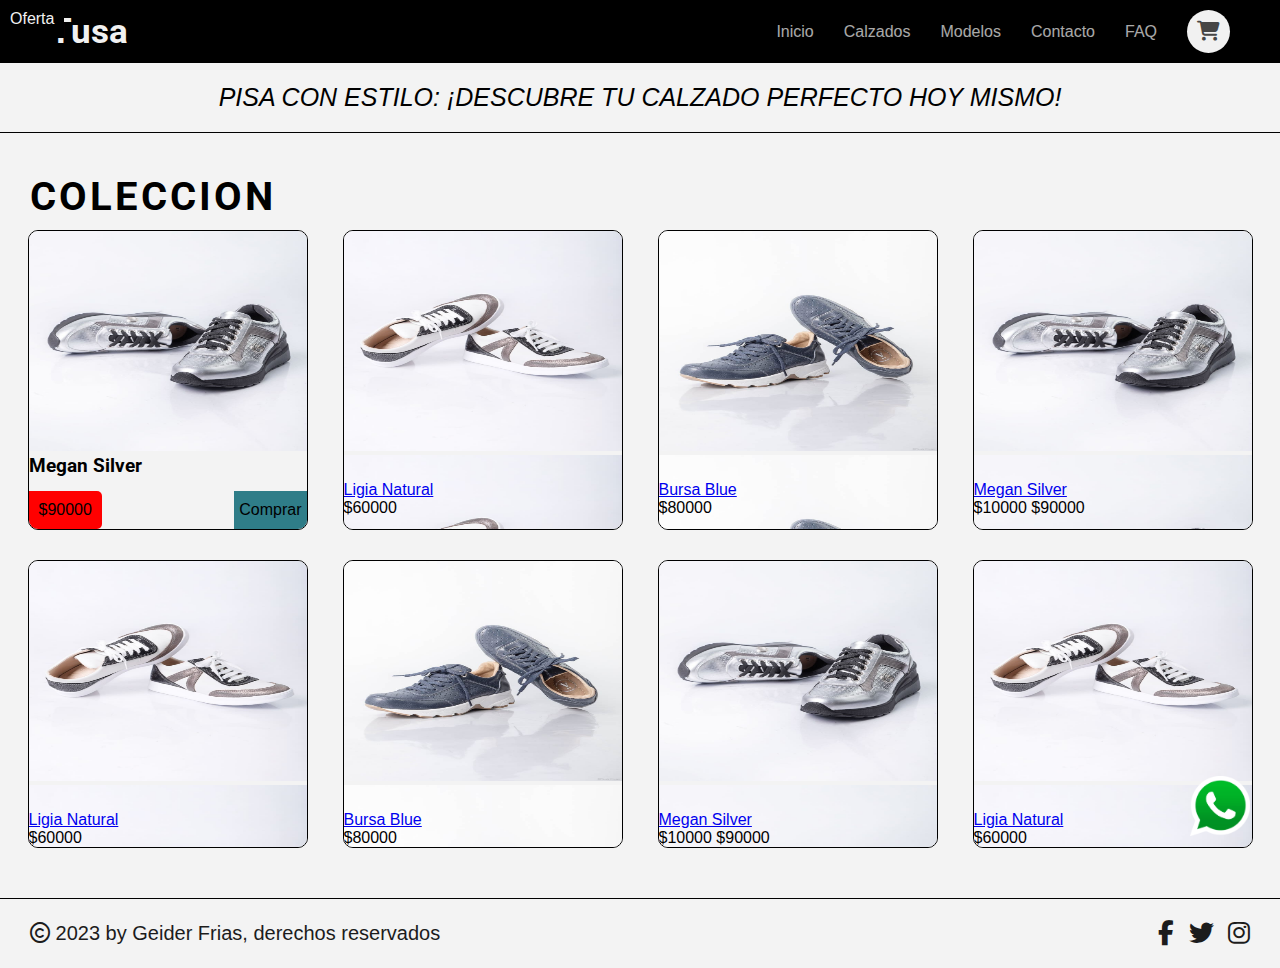
==== html/collecion.html @ 01d442ce "valide el formulario de contacto con regex y js" ====
<!DOCTYPE html>
<html lang="es">
<head>
    <meta charset="UTF-8">
    <meta name="viewport" content="width=device-width, initial-scale=1.0">
    <meta name="description" content="Explora nuestra sección de calzado: Estilos modernos y comodidad incomparable. ¡Encuentra tu par perfecto ahora">

    <link rel="stylesheet" href="../css/estilo.css">
    <link rel="stylesheet" href="https://cdnjs.cloudflare.com/ajax/libs/font-awesome/6.4.2/css/all.min.css">

    <link rel="preconnect" href="https://fonts.googleapis.com">
    <link rel="preconnect" href="https://fonts.gstatic.com" crossorigin>
    <link href="https://fonts.googleapis.com/css2?family=Roboto:wght@100&display=swap" rel="stylesheet">

    <title>Calzados - Tusa</title>
</head>
<body>
    <header class="patron">
        <nav>
            <a href="../index.html">
                <h1>Tusa</h1>
            </a>
            <button class="openBtn" id="open"><i class="fa-solid fa-bars"></i></button>
            <ul class="listNav" id="nav">
                <button class="closeBtn" id="close"><i class="fa-solid fa-xmark"></i></button>
                <li><a href="../index.html">Inicio</a></li>
                <li><a href="collecion.html">Calzados</a></li>
                <li><a href="lookbook.html">Modelos</a></li>
                <li><a href="contact.html">Contacto</a></li>
                <li><a href="faq.html">FAQ</a></li>
                <li><button class="cartBtn"><i class="fa-solid fa-cart-shopping"></i></button></li>
            </ul>
        </nav>
        <p>Pisa con estilo: ¡Descubre tu calzado perfecto hoy mismo!</p>
    </header>
    <a href="https://wa.me/541161539624?text=Quiero informacion sobre:" target="_blank" class="wassap">
        <img src="../Media/wassap.png" alt="logo de wassap" class="btnWass">
    </a>
    <main class="patron items">
        <h2>Coleccion</h2>
        <section class="collecion">
            <div class="card2">
                <div class="imgCard offer">
                    <img src="../Media/zapatos1a.jpg" alt="zapatillas deportiva de color gris" class="on">
                    <h3>Megan Silver</h3>
                </div>
                <div class="compras">
                    <p class="price">$90000</p>
                    <button class="btnComprar">Comprar </button>
                </div>
            </div>
            <div class="card2">
                <div class="imgCard">
                    <img src="../Media/sapatos2a.jpg" alt="zapatillas clasicas de color blanco, marron y negro" class="on">
                    <img src="../Media/sapatos2a.jpg" alt="un modelo mostrando dichas zapatillas" class="off">
                </div>
                <div class="tituloCard2">
                    <a href="#">Ligia Natural</a>
                    <p>$60000</p>
                </div>
            </div>
            <div class="card2">
                <div class="imgCard">
                    <img src="../Media/sapatos3a.jpg" alt="zapatillas elegantes de color azul francia" class="on">
                    <img src="../Media/sapatos3a.jpg" alt="un modelo mostrando dichas zapatillas" class="off">
                </div>
                <div class="tituloCard2">
                    <a href="#">Bursa Blue</a>
                    <p>$80000</p>
                </div>
            </div>
            <div class="card2">
                <div class="imgCard offer">
                    <img src="../Media/zapatos1a.jpg" alt="zapatillas deportiva de color gris" class="on">
                    <img src="../Media/zapatos1a.jpg" alt="un modelo mostrando dichas zapatillas" class="off">
                </div>
                <div class="tituloCard2">
                    <a href="#">Megan Silver</a>
                    <p> <span>$10000</span> $90000</p>
                </div>
            </div>
            <div class="card2">
                <div class="imgCard">
                    <img src="../Media/sapatos2a.jpg" alt="zapatillas clasicas de color blanco, marron y negro" class="on">
                    <img src="../Media/sapatos2a.jpg" alt="un modelo mostrando dichas zapatillas" class="off">
                </div>
                <div class="tituloCard2">
                    <a href="#">Ligia Natural</a>
                    <p>$60000</p>
                </div>
            </div>
            <div class="card2">
                <div class="imgCard">
                    <img src="../Media/sapatos3a.jpg" alt="zapatillas elegantes de color azul francia" class="on">
                    <img src="../Media/sapatos3a.jpg" alt="un modelo mostrando dichas zapatillas" class="off">
                </div>
                <div class="tituloCard2">
                    <a href="#">Bursa Blue</a>
                    <p>$80000</p>
                </div>
            </div>
            <div class="card2">
                <div class="imgCard offer">
                    <img src="../Media/zapatos1a.jpg" alt="zapatillas deportiva de color gris" class="on">
                    <img src="../Media/zapatos1a.jpg" alt="un modelo mostrando dichas zapatillas" class="off">
                </div>
                <div class="tituloCard2">
                    <a href="#">Megan Silver</a>
                    <p> <span>$10000</span> $90000</p>
                </div>
            </div>
            <div class="card2">
                <div class="imgCard">
                    <img src="../Media/sapatos2a.jpg" alt="zapatillas clasicas de color blanco, marron y negro" class="on">
                    <img src="../Media/sapatos2a.jpg" alt="un modelo mostrando dichas zapatillas" class="off">
                </div>
                <div class="tituloCard2">
                    <a href="#">Ligia Natural</a>
                    <p>$60000</p>
                </div>
            </div>
        </section>
    </main>
    <footer class="patron">
        <p><i class="fa-regular fa-copyright"></i> 2023 by Geider Frias, derechos reservados</p>
        <div class="networkFooter">
            <a href="https://www.facebook.com"><i class="fa-brands fa-facebook-f"></i></a>
            <a href="https://www.twitter.com"><i class="fa-brands fa-twitter"></i></a>
            <a href="https://www.instagram.com"> <i class="fa-brands fa-instagram"></i></a>
        </div>
    </footer>
    <script src="../js/javas.js"></script>
</body>
</html>
---- css/estilo.css ----
/* RESETEO*/
* {
  padding: 0;
  margin: 0;
  box-sizing: border-box;
}

body {
  background: #f3f3f3;
  font-family: sans-serif;
}

h1,
h2,
h3,
h4 {
  font-family: "Roboto", sans-serif;
}

.patron {
  max-width: 1500px;
  margin: 0 auto;
}

header {
  border-bottom: 1px solid black;
  display: flex;
  flex-direction: column;
  align-items: center;
}

nav {
  width: 100%;
  height: auto;
  background-color: black;
  padding: 10px 50px;
  display: flex;
  justify-content: space-between;
  align-items: center;
}

nav a {
  text-decoration: none;
  display: inline-block;
  color: #f1f1f1;
  font-size: 25px;
}

nav h1 {
  margin: 0;
  font-weight: bold;
  font-size: 35px;
}

.listNav {
  display: flex;
  justify-content: center;
  align-items: center;
  gap: 30px;
  padding: 0;
  margin: 0;
}

nav li {
  list-style-type: none;
  display: inline-block;
}
nav li a {
  text-decoration: none;
  display: inline-block;
  color: #f1f1f1;
  font-size: 16px;
  opacity: 0.7;
}
nav li a:hover {
  opacity: 1;
}

header p {
  font-size: 25px;
  text-transform: uppercase;
  font-style: italic;
  padding: 20px 0;
  margin: 0;
}

footer {
  padding: 20px 30px;
  border-top: black 1px solid;
  display: flex;
  justify-content: space-between;
  align-items: center;
}
footer p {
  color: #1c1c1c;
  display: inline-block;
  font-size: 20px;
  margin: 0;
}

.networkFooter a {
  text-decoration: none;
  display: inline-block;
  color: #1c1c1c;
  font-size: 25px;
  margin-left: 10px;
  transition: transform 300ms ease;
}
.networkFooter a:hover {
  transform: scale(1.3);
}

/*BOTONES*/
.openBtn,
.closeBtn,
.cartBtn,
.userBtn {
  display: inline-block;
  border: 0;
  font-size: 20px;
  cursor: pointer;
  color: #f1f1f1;
  background-color: black;
  padding: 10px;
}

.cartBtn,
.userBtn {
  color: #464646;
  background-color: #f1f1f1;
  border-radius: 50%;
}

.openBtn,
.closeBtn {
  display: none;
}

.wassap {
  position: fixed;
  z-index: 3;
  bottom: 60px;
  right: 30px;
  border-radius: 50%;
  transition: ease 0.3s;
  animation: efecto 1.2s infinite;
}
.wassap:hover {
  transform: scale(1.1);
}
.wassap .btnWass {
  width: 60px;
}

@keyframes efecto {
  0% {
    box-shadow: 0 0 0 0 rgba(0, 0, 0, 0.85);
  }
  100% {
    box-shadow: 0 0 0 20px rgba(0, 0, 0, 0);
  }
}
.mainHome {
  width: 100%;
  height: auto;
  display: grid;
  gap: 25px;
  grid-template-areas: "slider slider slider" "article1Services article1Services article2Services" "featured featured featured";
}

.slider {
  width: 100%;
  height: 500px;
  overflow: hidden;
  position: relative;
  grid-area: slider;
}
.slider ul {
  display: flex;
  padding: 0;
  animation: cambio 20s infinite alternate linear;
  width: 400%;
}
.slider li {
  list-style-type: none;
  width: 100%;
  height: 500px;
}
.slider img {
  width: 100%;
  height: 100%;
  object-fit: fill;
}

@keyframes cambio {
  0% {
    margin-left: 0;
  }
  20% {
    margin-left: 0;
  }
  25% {
    margin-left: -100%;
  }
  45% {
    margin-left: -100%;
  }
  50% {
    margin-left: -200%;
  }
  70% {
    margin-left: -200%;
  }
  75% {
    margin-left: -300%;
  }
  100% {
    margin-left: -300%;
  }
}
.boxSlider {
  position: absolute;
  top: 0;
  bottom: 0;
  left: 20px;
  margin: auto;
  z-index: 1;
  background-color: rgba(196, 196, 196, 0.6);
  width: 350px;
  height: 300px;
  padding: 30px;
}
.boxSlider span {
  font-size: 30px;
  display: inline-block;
}
.boxSlider p {
  font-size: 60px;
  margin: 10px 0;
}
.boxSlider a {
  text-decoration: none;
  display: inline-block;
  color: #1c1c1c;
  font-size: 20px;
  background-color: #f1f1f1;
  width: 100%;
  padding: 10px 0;
  transition: all 300ms ease;
  border-radius: 5px;
  text-align: center;
}
.boxSlider a:hover {
  background-color: #3c3c3c;
  color: #f1f1f1;
  cursor: pointer;
}

.article1Services {
  background-image: url("../Media/back.png");
  background-repeat: no-repeat;
  background-position: center;
  background-size: cover;
  height: 200px;
  grid-area: article1Services;
  padding-left: 50px;
}
.article1Services h2 {
  font-weight: 300px;
  font-size: 35px;
  padding-top: 60px;
}
.article1Services a {
  text-decoration: none;
  display: inline-block;
  color: #1c1c1c;
  font-size: 35px;
  position: relative;
  font-weight: bold;
}
.article1Services a::after {
  content: "";
  position: absolute;
  bottom: 0;
  left: 0;
  width: 100%;
  height: 3px;
  background-color: #1c1c1c;
  transform: scale(1);
  transform-origin: bottom left;
  transition: transform 300ms ease-in-out;
}
.article1Services a:hover::after {
  transform: scale(0);
  transform-origin: bottom left;
}

.article2Services {
  height: 200px;
  grid-area: article2Services;
}
.article2Services img {
  width: 100%;
  height: 100%;
}

.featurd {
  padding: 40px 0;
  grid-area: featured;
}
.featurd h2 {
  font-weight: normal;
  text-transform: uppercase;
  text-align: center;
  font-size: 35px;
  margin-bottom: 20px;
}
.featurd .collecionFeaturd {
  width: 100%;
  display: flex;
  justify-content: space-evenly;
  align-items: center;
  flex-wrap: wrap;
}

.card {
  width: 300px;
  height: 350px;
  display: block;
  color: #1c1c1c;
  border-radius: 20px;
  position: relative;
  overflow: hidden;
}
.card img {
  width: 100%;
  height: 100%;
  transition: transform 500ms ease;
}
.card img:hover {
  transform: scale(1.1);
}
.card:hover::before {
  content: "Ver mas";
  width: 100%;
  bottom: 0;
  left: 0;
  background-color: black;
  color: white;
  position: absolute;
  text-align: center;
  padding: 22px 0;
  z-index: 2;
}

.txtCard {
  width: 100%;
  position: absolute;
  bottom: 0;
  left: 0;
  text-align: center;
  z-index: 1;
  background: white;
}
.txtCard h3 {
  text-transform: uppercase;
  letter-spacing: 2px;
  font-size: 25px;
  margin: 5px 0;
}
.txtCard p {
  display: inline-block;
  margin-bottom: 5px;
  font-size: 20px;
}

.items {
  padding: 40px 0;
}
.items h2 {
  text-transform: uppercase;
  font-size: 40px;
  letter-spacing: 3px;
  font-weight: bold;
  padding-left: 30px;
}

.collecion {
  width: 100%;
  height: auto;
  display: grid;
  padding: 10px;
  row-gap: 30px;
  grid-template-columns: repeat(4, minmax(300px, 1fr));
  justify-items: center;
}

.card2 {
  width: 280px;
  height: auto;
  border-radius: 10px;
  border: 1px solid;
  overflow: hidden;
}
.card2 .imgCard {
  width: 100%;
  height: 250px;
}
.card2 .imgCard img {
  width: 100%;
  height: 220px;
  top: 0;
  left: 0;
}
.card2 .imgCard h3 {
  text-transform: capitalize;
}

.offer::after {
  content: "Oferta";
  position: absolute;
  top: 0;
  left: 0;
  background-color: black;
  text-align: center;
  padding: 10px 10px;
  z-index: 3;
  color: #f1f1f1;
}

.card2 .compras {
  padding-top: 10px;
  display: flex;
  justify-content: space-between;
}
.card2 .compras .price {
  background: red;
  border-radius: 0 5px 5px 0;
  font-size: 1rem;
  padding: 10px;
}
.card2 .compras .btnComprar {
  display: block;
  border: none;
  background: #2f7d88;
  font-size: 1rem;
  padding: 0 5px;
  cursor: pointer;
}

.details {
  height: 630px;
  overflow: hidden;
  background: rgba(177, 177, 177, 0.5333333333);
}

.card3 {
  padding-left: 20px;
}
.card3 h3 {
  font-weight: bold;
  background-color: white;
  padding: 10px 0;
}

.colorsito {
  color: black;
}

.shop {
  width: 100%;
  height: auto;
  margin-top: 20px;
  padding: 0 30px;
  display: grid;
  grid-template-areas: "adressShop imgShop" "mapShop imgShop" "questionShop form";
  grid-template-columns: repeat(2, 1fr);
  grid-template-rows: repeat(3, 350px);
  gap: 20px;
}

.mapShop {
  border-radius: 10px;
  overflow: hidden;
  grid-area: mapShop;
}
.mapShop iframe {
  width: 100%;
  height: 100%;
}

.adressShop {
  padding: 60px 30px;
  grid-area: adressShop;
  background: #77b9b1;
  border-radius: 10px;
  overflow: hidden;
}
.adressShop h3 {
  font-size: 35px;
  font-weight: 600;
  letter-spacing: 2px;
  margin-bottom: 10px;
}

.adressShop p,
.questionShop p {
  font-size: 20px;
}

.questionShop {
  width: 100%;
  padding: 60px 30px;
  grid-area: questionShop;
  background: #77b9b1;
  border-radius: 10px;
  overflow: hidden;
}
.questionShop h3 {
  font-size: 35px;
  letter-spacing: 2px;
  margin-bottom: 10px;
}

.imgShop {
  background-image: url("../Media/somos.jpg");
  background-position: center;
  background-size: cover;
  background-repeat: no-repeat;
  grid-area: imgShop;
  border-radius: 10px;
  overflow: hidden;
}

form {
  grid-area: form;
  background-color: rgba(177, 177, 177, 0.5333333333);
  border-radius: 10px;
  overflow: hidden;
  padding: 30px 30px;
}
form .formularioGrupo {
  margin-bottom: 5px;
}
form .input {
  width: 100%;
  display: block;
  padding: 5px 20px;
}
form .borderBien {
  border: green 1px solid;
  background-color: green;
}
form .borderMal {
  border: red 1px solid;
  background-color: red;
}
form label {
  display: inline-block;
}
form .textError {
  text-align: center;
  font-size: 15px;
}
form .textOff {
  display: none;
}
form .btn2 {
  display: inline-block;
  padding: 10px 20px;
  background-color: transparent;
  color: #1c1c1c;
  font-size: 15px;
  border: 1px solid black;
  transition: all 300ms ease;
  margin-top: 5px;
  border-radius: 5px;
  overflow: hidden;
}
form .btn2:hover {
  color: #f1f1f1;
  background-color: #1c1c1c;
  cursor: pointer;
}

.data {
  width: 100%;
  display: grid;
  grid-template-columns: repeat(2, minmax(300px, 1fr));
  grid-template-rows: repeat(3, 1fr);
  padding: 30px;
  gap: 20px;
}

.contentData {
  border-radius: 10px;
  overflow: hidden;
  border: 1px solid;
  padding: 10px;
}
.contentData h3 {
  margin-bottom: 10px;
  font-style: italic;
  text-transform: capitalize;
  letter-spacing: 2px;
  font-size: 25px;
}
.contentData p {
  font-size: 18px;
}

/* view tablet */
@media (max-width: 1023px) {
  /* estilo general */
  nav li a {
    font-size: 16px;
  }
  .listNav {
    margin: 0;
    gap: 10px;
  }
  .mainHome {
    display: grid;
    grid-template-areas: "slider slider" "article1Services article2Services" "featured featured";
    gap: 15px;
  }
  .slider {
    height: 400px;
  }
  header p {
    padding: 20px 20px;
    font-size: 18px;
    text-align: center;
  }
  footer p {
    font-size: 16px;
  }
  /*index*/
  .boxSlider {
    height: 240px;
    width: 280px;
  }
  .boxSlider label {
    font-size: 20px;
  }
  .boxSlider p {
    font-size: 50px;
  }
  .boxSlider button {
    font-size: 18px;
  }
  .article1Services h2,
  .article1Services a {
    font-size: 30px;
  }
  .featurd h2 {
    font-size: 30px;
  }
  .featurd .collecionFeaturd {
    gap: 20px;
  }
  /* collecion html */
  .items h2 {
    font-size: 28px;
  }
  .collecion {
    grid-template-columns: repeat(2, 1fr);
    gap: 20px;
  }
  /*MODELOS HTML */
  .details {
    height: 550px;
  }
  .card3 {
    margin-bottom: 30px;
  }
  .card3 .sizeCard {
    height: 450px;
  }
  /* contact html */
  .shop {
    gap: 15px;
    grid-template-rows: repeat(3, 220px);
  }
  .adressShop, .questionShop {
    padding: 10px 20px;
  }
  .adressShop h3, .questionShop h3 {
    font-size: 30px;
  }
  .adressShop p, .questionShop p {
    font-size: 16px;
  }
  form {
    padding: 10px 20px;
  }
  form label {
    display: none;
  }
  form .btn2 {
    margin: 0;
    padding: 5px 20px;
    background-color: #1c1c1c;
    color: #f1f1f1;
    border: 0;
  }
  form textarea {
    height: 60px;
  }
  /* faq html */
  .data {
    grid-template-columns: repeat(auto-fit, minmax(300px, 1fr));
    column-gap: 40px;
    row-gap: 20px;
  }
  .contentData h3 {
    font-size: 22px;
  }
  .contentData p {
    font-size: 17px;
  }
}
/*VIEW Movil*/
@media (max-width: 500px) {
  header p {
    display: none;
  }
  header,
  footer {
    border: 0;
    flex-direction: column;
    gap: 20px;
    background-color: black;
  }
  footer p {
    color: #f1f1f1;
  }
  .networkFooter a {
    color: #f1f1f1;
  }
  .items {
    padding: 0;
  }
  .openBtn,
  .closeBtn {
    display: block;
  }
  .cartBtn {
    padding: 0;
    margin: 0;
  }
  nav {
    padding: 20px 30px;
    justify-content: space-between;
  }
  .listNav {
    opacity: 0;
    visibility: hidden;
    display: flex;
    flex-direction: column;
    justify-content: start;
    align-items: center;
    position: absolute;
    z-index: 4;
    gap: 20px;
    top: 0;
    right: 0;
    bottom: 0;
    background-color: #f1f1f1;
    box-shadow: 0 0 0 100vmax rgba(0, 0, 0, 0.5);
    padding: 3rem;
  }
  .listNav.visible {
    opacity: 1;
    visibility: visible;
  }
  nav li a {
    color: #1c1c1c;
    margin: 0;
  }
  .mainHome {
    display: grid;
    gap: 10px;
    grid-template-areas: "slider" "article1Services" "article2Services" "featured";
  }
  .slider {
    height: 320px;
  }
  .slider img {
    padding: 0 10px;
  }
  .featurd .collecionFeaturd {
    height: auto;
    overflow: visible;
    gap: 30px;
  }
  .boxSlider {
    top: 0;
    left: 0;
    right: 0;
    left: 0;
    margin: auto;
    padding: 20px;
  }
  .boxSlider a {
    padding: 5px;
  }
  .article1Services {
    display: none;
  }
  .article2Services {
    margin: 0 10px;
  }
  /*btn wsp*/
  .wassap {
    bottom: 40px;
  }
  /*collecion*/
  .items h2 {
    margin-top: 20px;
    font-weight: bold;
  }
  .collecion {
    display: grid;
    grid-template-columns: repeat(1, 1fr);
    gap: 0;
  }
  .collecion .card2 {
    margin-top: 30px;
  }
  /*lookbook*/
  .details {
    height: 500px;
  }
  .card3 {
    margin-bottom: 30px;
  }
  .card3 .sizeCard {
    height: 400px;
  }
  /*contact*/
  .shop {
    display: grid;
    grid-template-areas: "adressShop" "mapShop" "questionShop" "form";
    gap: 20px;
    grid-template-columns: repeat(1, 1fr);
    grid-template-rows: repeat(4, 220px);
    margin-bottom: 20px;
  }
  .imgShop {
    display: none;
  }
  /*faq*/
  .data {
    display: grid;
    gap: 20px;
    grid-template-columns: repeat(1, minmax(300px, 1fr));
  }
}

/*# sourceMappingURL=estilo.css.map */
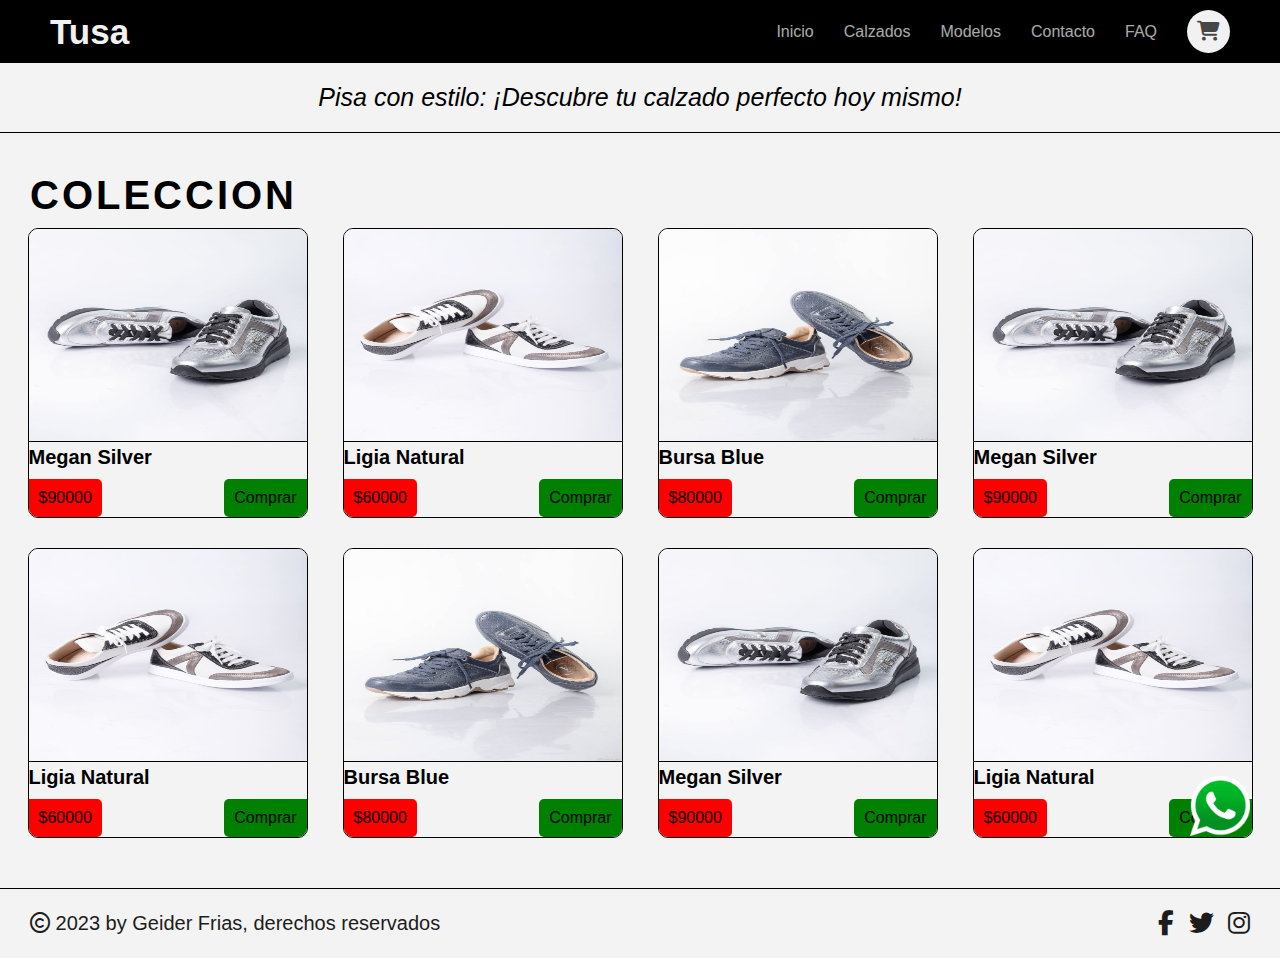
==== commit 3361743a: "agregue botones a las cartas y arregle las correcciones de la entrega final" ====
--- a/html/collecion.html
+++ b/html/collecion.html
@@ -1,18 +1,14 @@
 <!DOCTYPE html>
 <html lang="es">
 <head>
+    <title>Calzados - Tusa</title>
+
     <meta charset="UTF-8">
     <meta name="viewport" content="width=device-width, initial-scale=1.0">
     <meta name="description" content="Explora nuestra sección de calzado: Estilos modernos y comodidad incomparable. ¡Encuentra tu par perfecto ahora">
 
+    <link rel="stylesheet" href="https://cdnjs.cloudflare.com/ajax/libs/font-awesome/6.4.2/css/all.min.css">
     <link rel="stylesheet" href="../css/estilo.css">
-    <link rel="stylesheet" href="https://cdnjs.cloudflare.com/ajax/libs/font-awesome/6.4.2/css/all.min.css">
-
-    <link rel="preconnect" href="https://fonts.googleapis.com">
-    <link rel="preconnect" href="https://fonts.gstatic.com" crossorigin>
-    <link href="https://fonts.googleapis.com/css2?family=Roboto:wght@100&display=swap" rel="stylesheet">
-
-    <title>Calzados - Tusa</title>
 </head>
 <body>
     <header class="patron">
@@ -40,83 +36,83 @@
         <h2>Coleccion</h2>
         <section class="collecion">
             <div class="card2">
-                <div class="imgCard offer">
+                <div class="imgCard">
                     <img src="../Media/zapatos1a.jpg" alt="zapatillas deportiva de color gris" class="on">
                     <h3>Megan Silver</h3>
                 </div>
                 <div class="compras">
                     <p class="price">$90000</p>
-                    <button class="btnComprar">Comprar </button>
+                    <button class="btnComprar" id="comprar">Comprar </button>
                 </div>
             </div>
             <div class="card2">
                 <div class="imgCard">
                     <img src="../Media/sapatos2a.jpg" alt="zapatillas clasicas de color blanco, marron y negro" class="on">
-                    <img src="../Media/sapatos2a.jpg" alt="un modelo mostrando dichas zapatillas" class="off">
+                    <h3>Ligia Natural</h3>
                 </div>
-                <div class="tituloCard2">
-                    <a href="#">Ligia Natural</a>
-                    <p>$60000</p>
+                <div class="compras">
+                    <p class="price">$60000</p>
+                    <button class="btnComprar" id="comprar">Comprar </button>
                 </div>
             </div>
             <div class="card2">
                 <div class="imgCard">
                     <img src="../Media/sapatos3a.jpg" alt="zapatillas elegantes de color azul francia" class="on">
-                    <img src="../Media/sapatos3a.jpg" alt="un modelo mostrando dichas zapatillas" class="off">
+                    <h3>Bursa Blue</h3>
                 </div>
-                <div class="tituloCard2">
-                    <a href="#">Bursa Blue</a>
-                    <p>$80000</p>
+                <div class="compras">
+                    <p class="price">$80000</p>
+                    <button class="btnComprar" id="comprar">Comprar </button>
                 </div>
             </div>
             <div class="card2">
-                <div class="imgCard offer">
+                <div class="imgCard">
                     <img src="../Media/zapatos1a.jpg" alt="zapatillas deportiva de color gris" class="on">
-                    <img src="../Media/zapatos1a.jpg" alt="un modelo mostrando dichas zapatillas" class="off">
+                    <h3>Megan Silver</h3>
                 </div>
-                <div class="tituloCard2">
-                    <a href="#">Megan Silver</a>
-                    <p> <span>$10000</span> $90000</p>
+                <div class="compras">
+                    <p class="price">$90000</p>
+                    <button class="btnComprar" id="comprar">Comprar </button>
                 </div>
             </div>
             <div class="card2">
                 <div class="imgCard">
                     <img src="../Media/sapatos2a.jpg" alt="zapatillas clasicas de color blanco, marron y negro" class="on">
-                    <img src="../Media/sapatos2a.jpg" alt="un modelo mostrando dichas zapatillas" class="off">
+                    <h3>Ligia Natural</h3>
                 </div>
-                <div class="tituloCard2">
-                    <a href="#">Ligia Natural</a>
-                    <p>$60000</p>
+                <div class="compras">
+                    <p class="price">$60000</p>
+                    <button class="btnComprar" id="comprar">Comprar </button>
                 </div>
             </div>
             <div class="card2">
                 <div class="imgCard">
                     <img src="../Media/sapatos3a.jpg" alt="zapatillas elegantes de color azul francia" class="on">
-                    <img src="../Media/sapatos3a.jpg" alt="un modelo mostrando dichas zapatillas" class="off">
+                    <h3>Bursa Blue</h3>
                 </div>
-                <div class="tituloCard2">
-                    <a href="#">Bursa Blue</a>
-                    <p>$80000</p>
+                <div class="compras">
+                    <p class="price">$80000</p>
+                    <button class="btnComprar" id="comprar">Comprar </button>
                 </div>
             </div>
             <div class="card2">
-                <div class="imgCard offer">
+                <div class="imgCard">
                     <img src="../Media/zapatos1a.jpg" alt="zapatillas deportiva de color gris" class="on">
-                    <img src="../Media/zapatos1a.jpg" alt="un modelo mostrando dichas zapatillas" class="off">
+                    <h3>Megan Silver</h3>
                 </div>
-                <div class="tituloCard2">
-                    <a href="#">Megan Silver</a>
-                    <p> <span>$10000</span> $90000</p>
+                <div class="compras">
+                    <p class="price">$90000</p>
+                    <button class="btnComprar" id="comprar">Comprar </button>
                 </div>
             </div>
             <div class="card2">
                 <div class="imgCard">
                     <img src="../Media/sapatos2a.jpg" alt="zapatillas clasicas de color blanco, marron y negro" class="on">
-                    <img src="../Media/sapatos2a.jpg" alt="un modelo mostrando dichas zapatillas" class="off">
+                    <h3>Ligia Natural</h3>
                 </div>
-                <div class="tituloCard2">
-                    <a href="#">Ligia Natural</a>
-                    <p>$60000</p>
+                <div class="compras">
+                    <p class="price">$60000</p>
+                    <button class="btnComprar" id="comprar">Comprar </button>
                 </div>
             </div>
         </section>
--- a/css/estilo.css
+++ b/css/estilo.css
@@ -7,14 +7,7 @@
 
 body {
   background: #f3f3f3;
-  font-family: sans-serif;
-}
-
-h1,
-h2,
-h3,
-h4 {
-  font-family: "Roboto", sans-serif;
+  font-family: Arial, Helvetica, sans-serif;
 }
 
 .patron {
@@ -78,7 +71,6 @@
 
 header p {
   font-size: 25px;
-  text-transform: uppercase;
   font-style: italic;
   padding: 20px 0;
   margin: 0;
@@ -266,9 +258,9 @@
   padding-left: 50px;
 }
 .article1Services h2 {
-  font-weight: 300px;
   font-size: 35px;
   padding-top: 60px;
+  font-weight: normal;
 }
 .article1Services a {
   text-decoration: none;
@@ -351,10 +343,13 @@
   text-align: center;
   padding: 22px 0;
   z-index: 2;
+  text-transform: capitalize;
+  font-size: 20px;
 }
 
 .txtCard {
   width: 100%;
+  height: 20%;
   position: absolute;
   bottom: 0;
   left: 0;
@@ -408,12 +403,14 @@
 }
 .card2 .imgCard img {
   width: 100%;
-  height: 220px;
+  height: 85%;
   top: 0;
   left: 0;
+  border-bottom: 1px solid;
 }
 .card2 .imgCard h3 {
   text-transform: capitalize;
+  font-size: 20px;
 }
 
 .offer::after {
@@ -429,7 +426,6 @@
 }
 
 .card2 .compras {
-  padding-top: 10px;
   display: flex;
   justify-content: space-between;
 }
@@ -442,10 +438,11 @@
 .card2 .compras .btnComprar {
   display: block;
   border: none;
-  background: #2f7d88;
+  background: green;
   font-size: 1rem;
-  padding: 0 5px;
+  padding: 10px;
   cursor: pointer;
+  border-radius: 5px 0 0 5px;
 }
 
 .details {
@@ -540,7 +537,7 @@
   padding: 30px 30px;
 }
 form .formularioGrupo {
-  margin-bottom: 5px;
+  margin-bottom: 10px;
 }
 form .input {
   width: 100%;
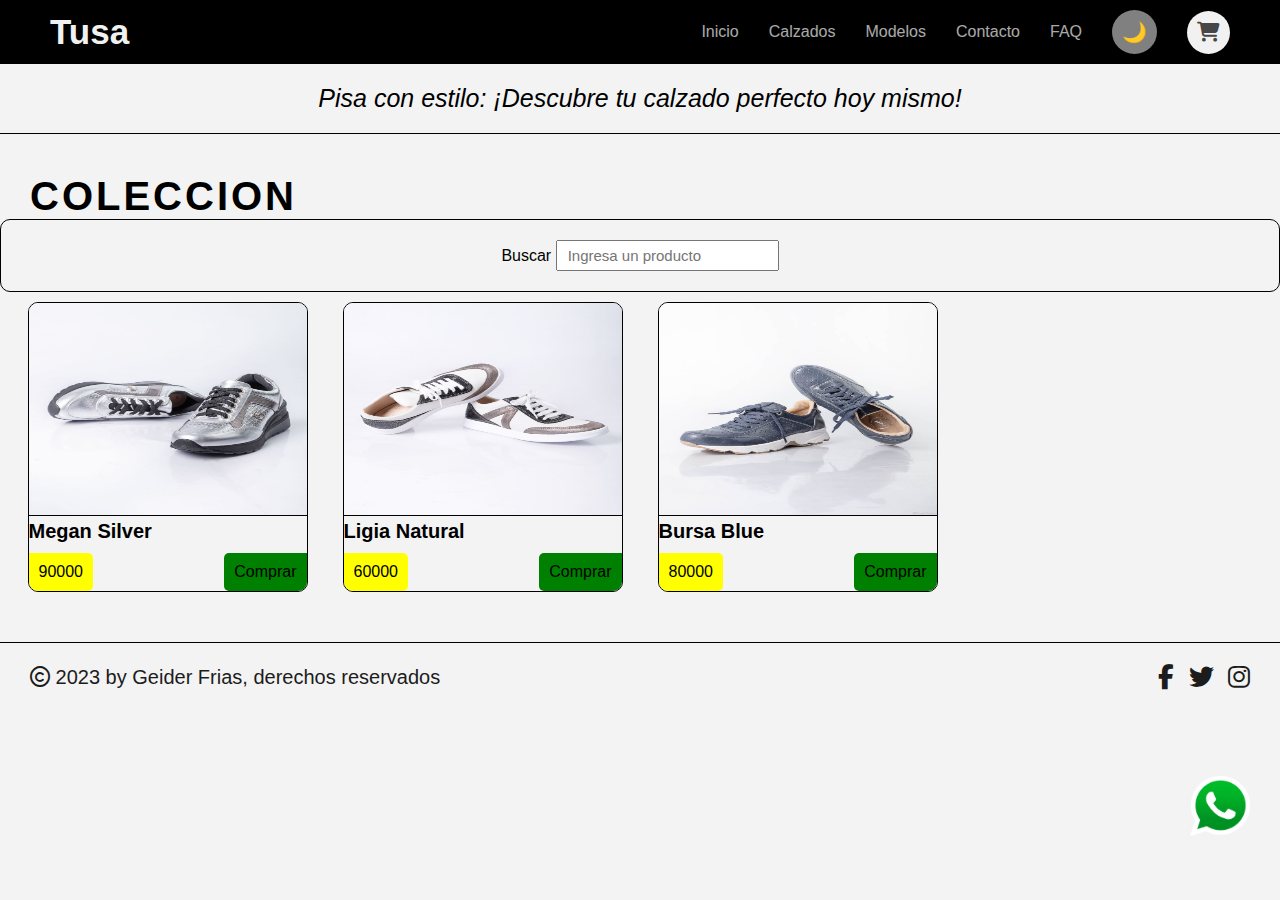
==== commit fd965ac2: "Aregue el modo dark/light" ====
--- a/html/collecion.html
+++ b/html/collecion.html
@@ -10,7 +10,7 @@
     <link rel="stylesheet" href="https://cdnjs.cloudflare.com/ajax/libs/font-awesome/6.4.2/css/all.min.css">
     <link rel="stylesheet" href="../css/estilo.css">
 </head>
-<body>
+<body modoGray>
     <header class="patron">
         <nav>
             <a href="../index.html">
@@ -24,6 +24,7 @@
                 <li><a href="lookbook.html">Modelos</a></li>
                 <li><a href="contact.html">Contacto</a></li>
                 <li><a href="faq.html">FAQ</a></li>
+                <li><button class="temaColor" id="tipoTema">🌙</button></li>
                 <li><button class="cartBtn"><i class="fa-solid fa-cart-shopping"></i></button></li>
             </ul>
         </nav>
@@ -34,6 +35,15 @@
     </a>
     <main class="patron items">
         <h2>Coleccion</h2>
+        <section class="searchContainer">
+            <label for="buscar">Buscar</label>
+            <input type="text" name="buscar" class="input" id="buscar" placeholder="Ingresa un producto">
+            <p id="buscarError" class="buscarError">No se encontro el producto!</p>
+            <ul id="resultadoList" class="resultadoList"></ul>
+        </section>
+        <section id="shopContainer" class="shopContainer">
+
+        </section>
         <section class="collecion">
             <div class="card2">
                 <div class="imgCard">
@@ -41,7 +51,7 @@
                     <h3>Megan Silver</h3>
                 </div>
                 <div class="compras">
-                    <p class="price">$90000</p>
+                    <p class="price">90000</p>
                     <button class="btnComprar" id="comprar">Comprar </button>
                 </div>
             </div>
@@ -51,7 +61,7 @@
                     <h3>Ligia Natural</h3>
                 </div>
                 <div class="compras">
-                    <p class="price">$60000</p>
+                    <p class="price">60000</p>
                     <button class="btnComprar" id="comprar">Comprar </button>
                 </div>
             </div>
@@ -61,70 +71,22 @@
                     <h3>Bursa Blue</h3>
                 </div>
                 <div class="compras">
-                    <p class="price">$80000</p>
-                    <button class="btnComprar" id="comprar">Comprar </button>
-                </div>
-            </div>
-            <div class="card2">
-                <div class="imgCard">
-                    <img src="../Media/zapatos1a.jpg" alt="zapatillas deportiva de color gris" class="on">
-                    <h3>Megan Silver</h3>
-                </div>
-                <div class="compras">
-                    <p class="price">$90000</p>
-                    <button class="btnComprar" id="comprar">Comprar </button>
-                </div>
-            </div>
-            <div class="card2">
-                <div class="imgCard">
-                    <img src="../Media/sapatos2a.jpg" alt="zapatillas clasicas de color blanco, marron y negro" class="on">
-                    <h3>Ligia Natural</h3>
-                </div>
-                <div class="compras">
-                    <p class="price">$60000</p>
-                    <button class="btnComprar" id="comprar">Comprar </button>
-                </div>
-            </div>
-            <div class="card2">
-                <div class="imgCard">
-                    <img src="../Media/sapatos3a.jpg" alt="zapatillas elegantes de color azul francia" class="on">
-                    <h3>Bursa Blue</h3>
-                </div>
-                <div class="compras">
-                    <p class="price">$80000</p>
-                    <button class="btnComprar" id="comprar">Comprar </button>
-                </div>
-            </div>
-            <div class="card2">
-                <div class="imgCard">
-                    <img src="../Media/zapatos1a.jpg" alt="zapatillas deportiva de color gris" class="on">
-                    <h3>Megan Silver</h3>
-                </div>
-                <div class="compras">
-                    <p class="price">$90000</p>
-                    <button class="btnComprar" id="comprar">Comprar </button>
-                </div>
-            </div>
-            <div class="card2">
-                <div class="imgCard">
-                    <img src="../Media/sapatos2a.jpg" alt="zapatillas clasicas de color blanco, marron y negro" class="on">
-                    <h3>Ligia Natural</h3>
-                </div>
-                <div class="compras">
-                    <p class="price">$60000</p>
+                    <p class="price">80000</p>
                     <button class="btnComprar" id="comprar">Comprar </button>
                 </div>
             </div>
         </section>
     </main>
-    <footer class="patron">
+    <footer class="patron" modoDark>
         <p><i class="fa-regular fa-copyright"></i> 2023 by Geider Frias, derechos reservados</p>
-        <div class="networkFooter">
+        <div class="networkFooter" modoDark>
             <a href="https://www.facebook.com"><i class="fa-brands fa-facebook-f"></i></a>
             <a href="https://www.twitter.com"><i class="fa-brands fa-twitter"></i></a>
             <a href="https://www.instagram.com"> <i class="fa-brands fa-instagram"></i></a>
         </div>
     </footer>
-    <script src="../js/javas.js"></script>
+    <script src="../js/buscador.js"></script>
+    <script src="../js/formulario.js"></script>
+
 </body>
 </html>--- a/css/estilo.css
+++ b/css/estilo.css
@@ -76,24 +76,46 @@
   margin: 0;
 }
 
+.temaColor {
+  font-size: 20px;
+  padding: 10px;
+  border-radius: 50%;
+  color: white;
+  background-color: gray;
+  border: none;
+}
+.temaColor:hover {
+  cursor: pointer;
+}
+
+.darkMode {
+  background-color: black;
+  color: #f1f1f1;
+}
+
+.grayMode {
+  background-color: #1c1c1c;
+  color: white;
+}
+
 footer {
   padding: 20px 30px;
   border-top: black 1px solid;
   display: flex;
   justify-content: space-between;
   align-items: center;
+  color: #1c1c1c;
 }
 footer p {
-  color: #1c1c1c;
   display: inline-block;
   font-size: 20px;
   margin: 0;
 }
 
 .networkFooter a {
+  color: #1c1c1c;
   text-decoration: none;
   display: inline-block;
-  color: #1c1c1c;
   font-size: 25px;
   margin-left: 10px;
   transition: transform 300ms ease;
@@ -302,7 +324,7 @@
 }
 .featurd h2 {
   font-weight: normal;
-  text-transform: uppercase;
+  text-transform: capitalize;
   text-align: center;
   font-size: 35px;
   margin-bottom: 20px;
@@ -380,6 +402,25 @@
   padding-left: 30px;
 }
 
+.searchContainer {
+  border: 1px solid;
+  border-radius: 10px;
+  text-align: center;
+  padding: 20px 0;
+}
+.searchContainer label {
+  font-size: 16px;
+}
+.searchContainer input {
+  padding: 5px 10px;
+  font-size: 15px;
+}
+.searchContainer .buscarError {
+  color: red;
+  margin-top: 10px;
+  display: none;
+}
+
 .collecion {
   width: 100%;
   height: auto;
@@ -430,7 +471,7 @@
   justify-content: space-between;
 }
 .card2 .compras .price {
-  background: red;
+  background: yellow;
   border-radius: 0 5px 5px 0;
   font-size: 1rem;
   padding: 10px;
@@ -537,7 +578,7 @@
   padding: 30px 30px;
 }
 form .formularioGrupo {
-  margin-bottom: 10px;
+  margin-bottom: 5px;
 }
 form .input {
   width: 100%;
@@ -559,12 +600,9 @@
   text-align: center;
   font-size: 15px;
 }
-form .textOff {
-  display: none;
-}
 form .btn2 {
   display: inline-block;
-  padding: 10px 20px;
+  padding: 5px 20px;
   background-color: transparent;
   color: #1c1c1c;
   font-size: 15px;
@@ -578,6 +616,21 @@
   color: #f1f1f1;
   background-color: #1c1c1c;
   cursor: pointer;
+}
+form .iconBien {
+  background: green;
+  padding: 5px 10px;
+  display: inline-block;
+  border-radius: 5px;
+}
+form .iconMal {
+  background: red;
+  padding: 5px 10px;
+  border-radius: 5px;
+  display: inline-block;
+}
+form .textOff {
+  display: none;
 }
 
 .data {
@@ -841,11 +894,17 @@
     grid-template-areas: "adressShop" "mapShop" "questionShop" "form";
     gap: 20px;
     grid-template-columns: repeat(1, 1fr);
-    grid-template-rows: repeat(4, 220px);
+    grid-template-rows: repeat(4, 235px);
     margin-bottom: 20px;
   }
   .imgShop {
     display: none;
+  }
+  form .btn2 {
+    margin-top: 0;
+  }
+  form .formulrioGrupo {
+    margin-bottom: 0;
   }
   /*faq*/
   .data {
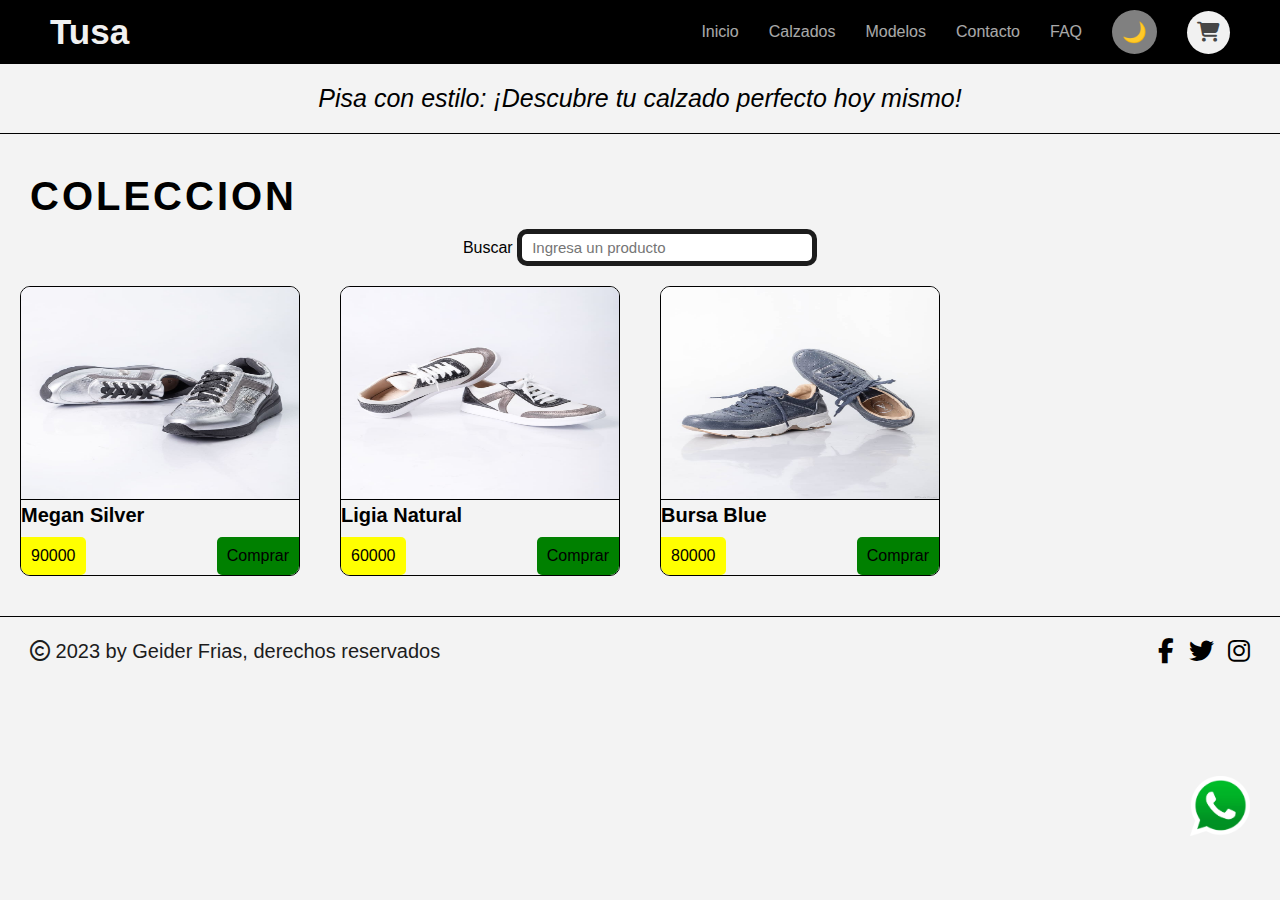
==== commit 1f8573f0: "agrue un buscador para las cartas" ====
--- a/html/collecion.html
+++ b/html/collecion.html
@@ -39,12 +39,12 @@
             <label for="buscar">Buscar</label>
             <input type="text" name="buscar" class="input" id="buscar" placeholder="Ingresa un producto">
             <p id="buscarError" class="buscarError">No se encontro el producto!</p>
-            <ul id="resultadoList" class="resultadoList"></ul>
+            <ul id="resultadoList" class="resultadoList collecion" ></ul>
         </section>
         <section id="shopContainer" class="shopContainer">
 
         </section>
-        <section class="collecion">
+        <section class="collecion" id="shopCollecion">
             <div class="card2">
                 <div class="imgCard">
                     <img src="../Media/zapatos1a.jpg" alt="zapatillas deportiva de color gris" class="on">
@@ -79,10 +79,10 @@
     </main>
     <footer class="patron" modoDark>
         <p><i class="fa-regular fa-copyright"></i> 2023 by Geider Frias, derechos reservados</p>
-        <div class="networkFooter" modoDark>
-            <a href="https://www.facebook.com"><i class="fa-brands fa-facebook-f"></i></a>
-            <a href="https://www.twitter.com"><i class="fa-brands fa-twitter"></i></a>
-            <a href="https://www.instagram.com"> <i class="fa-brands fa-instagram"></i></a>
+        <div class="networkFooter">
+            <a href="https://www.facebook.com"><i class="fa-brands fa-facebook-f" modoDark></i></a>
+            <a href="https://www.twitter.com"><i class="fa-brands fa-twitter" modoDark></i></a>
+            <a href="https://www.instagram.com"> <i class="fa-brands fa-instagram" modoDark></i></a>
         </div>
     </footer>
     <script src="../js/buscador.js"></script>
--- a/css/estilo.css
+++ b/css/estilo.css
@@ -113,7 +113,7 @@
 }
 
 .networkFooter a {
-  color: #1c1c1c;
+  color: black;
   text-decoration: none;
   display: inline-block;
   font-size: 25px;
@@ -403,10 +403,8 @@
 }
 
 .searchContainer {
-  border: 1px solid;
-  border-radius: 10px;
   text-align: center;
-  padding: 20px 0;
+  margin-top: 10px;
 }
 .searchContainer label {
   font-size: 16px;
@@ -414,6 +412,10 @@
 .searchContainer input {
   padding: 5px 10px;
   font-size: 15px;
+  width: 300px;
+  border-radius: 10px;
+  border: 5px solid #1c1c1c;
+  margin-bottom: 20px;
 }
 .searchContainer .buscarError {
   color: red;
@@ -425,7 +427,6 @@
   width: 100%;
   height: auto;
   display: grid;
-  padding: 10px;
   row-gap: 30px;
   grid-template-columns: repeat(4, minmax(300px, 1fr));
   justify-items: center;
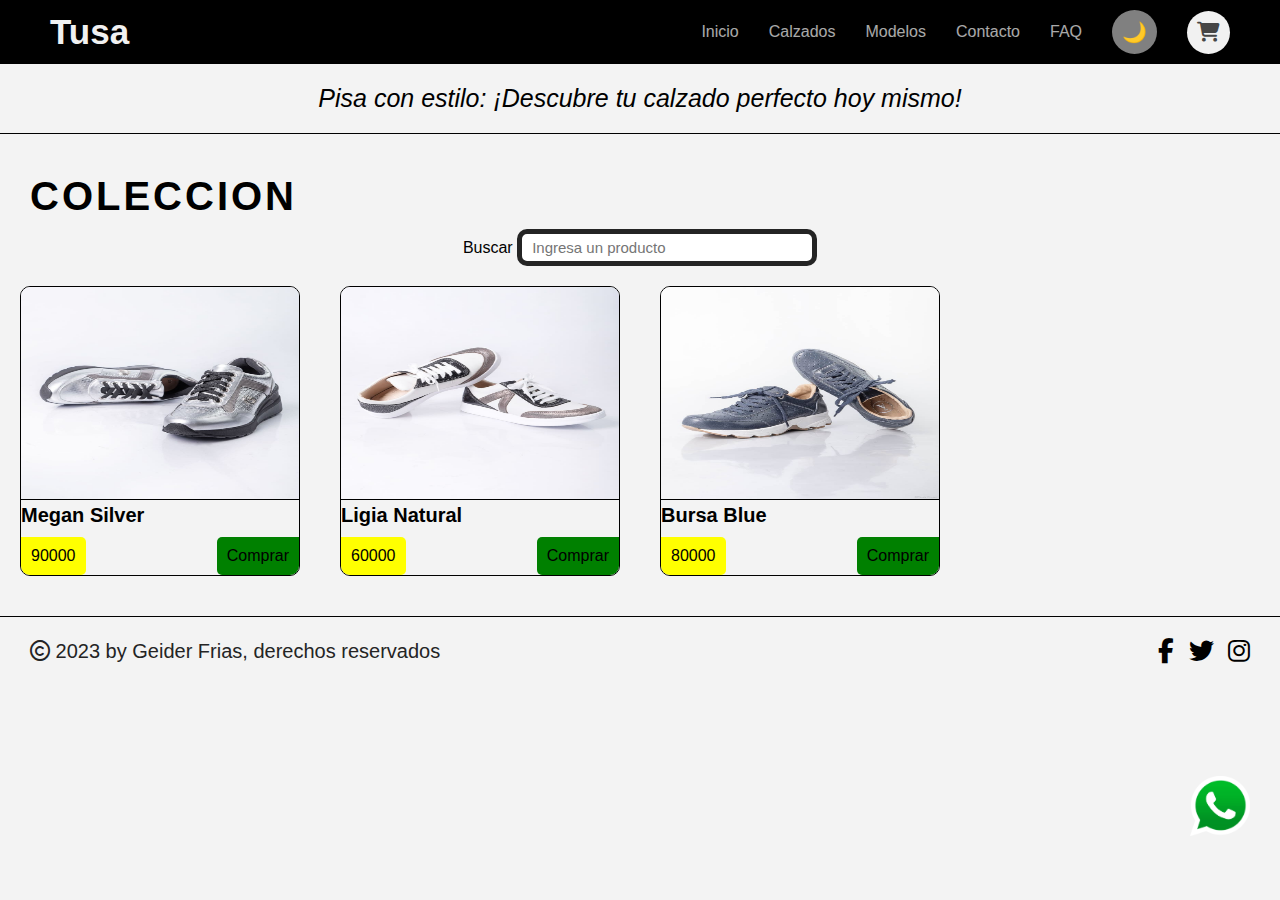
==== commit 617c5960: "el array productos guardan las cartas del dom y luego se cargan las cartas seleccionadas en el carri" ====
--- a/html/collecion.html
+++ b/html/collecion.html
@@ -25,11 +25,29 @@
                 <li><a href="contact.html">Contacto</a></li>
                 <li><a href="faq.html">FAQ</a></li>
                 <li><button class="temaColor" id="tipoTema">🌙</button></li>
-                <li><button class="cartBtn"><i class="fa-solid fa-cart-shopping"></i></button></li>
+                <li><button class="cartBtn" id="btnCart"><i class="fa-solid fa-cart-shopping"></i></button></li>
             </ul>
         </nav>
         <p>Pisa con estilo: ¡Descubre tu calzado perfecto hoy mismo!</p>
     </header>
+    <section class="modal cOff" id="conteinerModal" >
+        <div class="hModal" id="headerModal" >
+            <h2>Carrito de compras</h2>
+            <button class="closeCart" id="btnCloseCart"><i class="fa-solid fa-xmark"></i></button>
+        </div>
+        <div class="cModal" id="contentModal" modoGray>
+            <!-- <div class="cartProduct">
+                <img src="../Media/freeShiping.jpg" alt="Diseño unico en el planeta tierra" class="imgModal">
+                <h3>Sapatos facheros</h3>
+                <p> 1</p>
+                <p>Total $50000</p>
+                <button class="closeProduct" id="btnCloseProduct"><i class="fa-solid fa-trash-can"></i></button>
+            </div> -->
+        </div>
+        <div class="fModal" id="footerModal" modoGray>
+            <p id="payTotal"> Total a pagar : $</p>
+        </div>
+    </section>
     <a href="https://wa.me/541161539624?text=Quiero informacion sobre:" target="_blank" class="wassap">
         <img src="../Media/wassap.png" alt="logo de wassap" class="btnWass">
     </a>
@@ -40,9 +58,6 @@
             <input type="text" name="buscar" class="input" id="buscar" placeholder="Ingresa un producto">
             <p id="buscarError" class="buscarError">No se encontro el producto!</p>
             <ul id="resultadoList" class="resultadoList collecion" ></ul>
-        </section>
-        <section id="shopContainer" class="shopContainer">
-
         </section>
         <section class="collecion" id="shopCollecion">
             <div class="card2">
@@ -87,6 +102,7 @@
     </footer>
     <script src="../js/buscador.js"></script>
     <script src="../js/formulario.js"></script>
+    <script src="../js/carrito.js"></script>
 
 </body>
 </html>--- a/css/estilo.css
+++ b/css/estilo.css
@@ -94,7 +94,7 @@
 }
 
 .grayMode {
-  background-color: #1c1c1c;
+  background-color: #242424;
   color: white;
 }
 
@@ -104,7 +104,7 @@
   display: flex;
   justify-content: space-between;
   align-items: center;
-  color: #1c1c1c;
+  color: #242424;
 }
 footer p {
   display: inline-block;
@@ -255,7 +255,7 @@
 .boxSlider a {
   text-decoration: none;
   display: inline-block;
-  color: #1c1c1c;
+  color: #242424;
   font-size: 20px;
   background-color: #f1f1f1;
   width: 100%;
@@ -287,7 +287,7 @@
 .article1Services a {
   text-decoration: none;
   display: inline-block;
-  color: #1c1c1c;
+  color: #242424;
   font-size: 35px;
   position: relative;
   font-weight: bold;
@@ -299,7 +299,7 @@
   left: 0;
   width: 100%;
   height: 3px;
-  background-color: #1c1c1c;
+  background-color: #242424;
   transform: scale(1);
   transform-origin: bottom left;
   transition: transform 300ms ease-in-out;
@@ -341,7 +341,7 @@
   width: 300px;
   height: 350px;
   display: block;
-  color: #1c1c1c;
+  color: #242424;
   border-radius: 20px;
   position: relative;
   overflow: hidden;
@@ -391,6 +391,71 @@
   font-size: 20px;
 }
 
+.cOff {
+  display: none;
+}
+
+.modal {
+  background-color: #f1f1f1;
+  width: 500px;
+  position: fixed;
+  z-index: 3;
+  top: 0;
+  right: 0;
+  box-shadow: 0 0 0 100vmax rgba(0, 0, 0, 0.5);
+}
+.modal .hModal {
+  display: flex;
+  justify-content: space-between;
+  padding: 20px;
+  background-color: black;
+}
+.modal .hModal h2 {
+  font-size: 30px;
+  color: white;
+}
+.modal .hModal .closeCart {
+  border: none;
+  cursor: pointer;
+  background-color: transparent;
+  font-size: 25px;
+  display: inline-block;
+  color: white;
+}
+.modal .cModal {
+  display: flex;
+  flex-direction: column;
+  width: 100%;
+}
+.modal .cModal .cartProduct {
+  width: 100%;
+  display: flex;
+  justify-content: space-evenly;
+  align-items: center;
+  border: 1px solid;
+  padding: 10px 0;
+  margin: 5px 0;
+}
+.modal .cModal .cartProduct .imgModal {
+  width: 50px;
+  height: 50px;
+}
+.modal .cModal .cartProduct .closeProduct {
+  padding: 10px;
+  border: none;
+  cursor: pointer;
+  background-color: red;
+  font-size: 1rem;
+  display: inline-block;
+}
+.modal .fModal {
+  padding: 10px 0;
+}
+.modal .fModal p {
+  font-size: 20px;
+  text-align: center;
+}
+
 .items {
   padding: 40px 0;
 }
@@ -414,7 +479,7 @@
   font-size: 15px;
   width: 300px;
   border-radius: 10px;
-  border: 5px solid #1c1c1c;
+  border: 5px solid #242424;
   margin-bottom: 20px;
 }
 .searchContainer .buscarError {
@@ -605,7 +670,7 @@
   display: inline-block;
   padding: 5px 20px;
   background-color: transparent;
-  color: #1c1c1c;
+  color: #242424;
   font-size: 15px;
   border: 1px solid black;
   transition: all 300ms ease;
@@ -615,7 +680,7 @@
 }
 form .btn2:hover {
   color: #f1f1f1;
-  background-color: #1c1c1c;
+  background-color: #242424;
   cursor: pointer;
 }
 form .iconBien {
@@ -751,7 +816,7 @@
   form .btn2 {
     margin: 0;
     padding: 5px 20px;
-    background-color: #1c1c1c;
+    background-color: #242424;
     color: #f1f1f1;
     border: 0;
   }
@@ -826,7 +891,7 @@
     visibility: visible;
   }
   nav li a {
-    color: #1c1c1c;
+    color: #242424;
     margin: 0;
   }
   .mainHome {
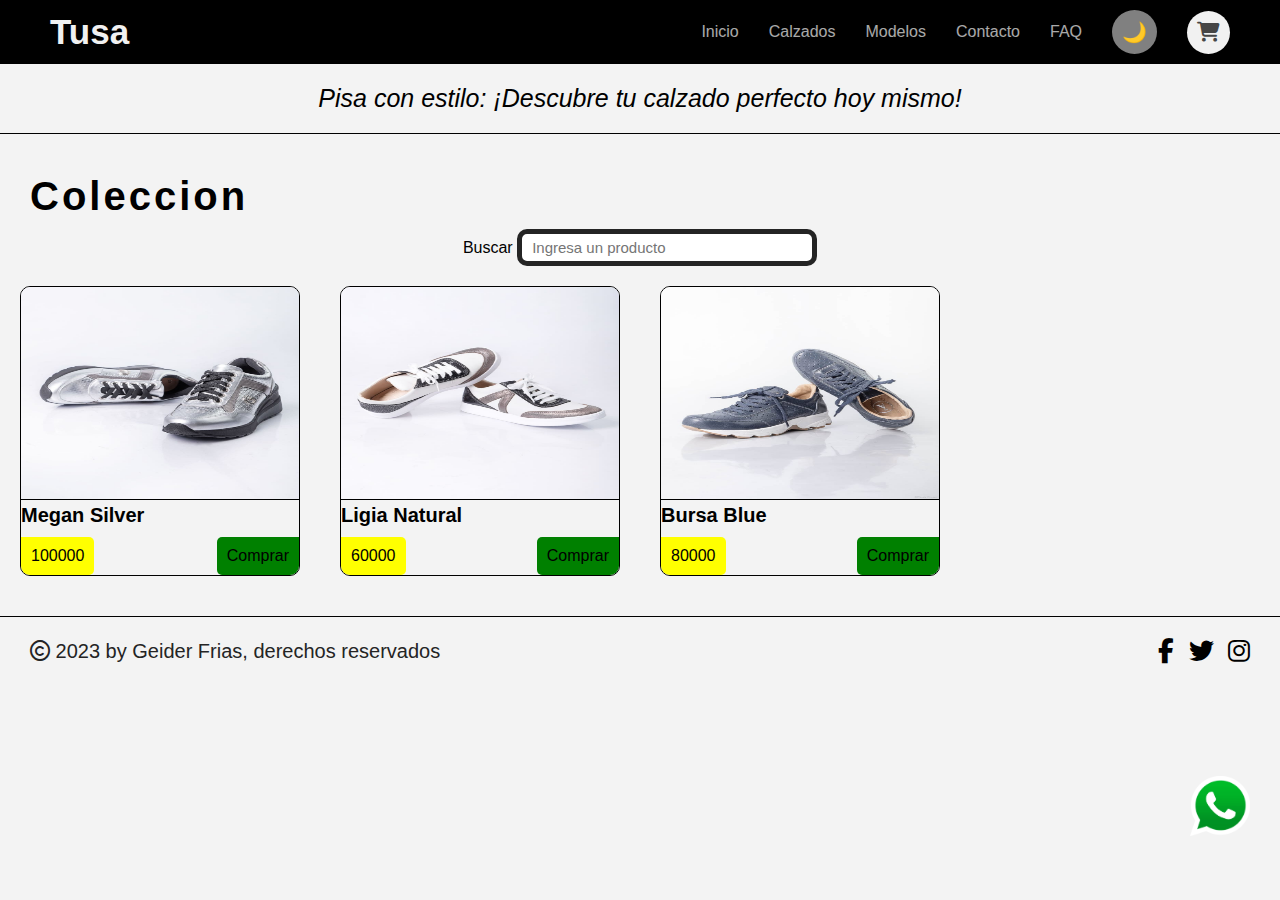
==== commit dde42fa6: "mejore el estilo en los productos" ====
--- a/html/collecion.html
+++ b/html/collecion.html
@@ -25,7 +25,7 @@
                 <li><a href="contact.html">Contacto</a></li>
                 <li><a href="faq.html">FAQ</a></li>
                 <li><button class="temaColor" id="tipoTema">🌙</button></li>
-                <li><button class="cartBtn" id="btnCart"><i class="fa-solid fa-cart-shopping"></i></button></li>
+                <li><button class="cartBtn" id="btnCart"><i class="fa-solid fa-cart-shopping"></i><span class="count" id="countCart" style="display: none;"></span></button></li>
             </ul>
         </nav>
         <p>Pisa con estilo: ¡Descubre tu calzado perfecto hoy mismo!</p>
@@ -36,13 +36,6 @@
             <button class="closeCart" id="btnCloseCart"><i class="fa-solid fa-xmark"></i></button>
         </div>
         <div class="cModal" id="contentModal" modoGray>
-            <!-- <div class="cartProduct">
-                <img src="../Media/freeShiping.jpg" alt="Diseño unico en el planeta tierra" class="imgModal">
-                <h3>Sapatos facheros</h3>
-                <p> 1</p>
-                <p>Total $50000</p>
-                <button class="closeProduct" id="btnCloseProduct"><i class="fa-solid fa-trash-can"></i></button>
-            </div> -->
         </div>
         <div class="fModal" id="footerModal" modoGray>
             <p id="payTotal"> Total a pagar : $</p>
@@ -56,7 +49,7 @@
         <section class="searchContainer">
             <label for="buscar">Buscar</label>
             <input type="text" name="buscar" class="input" id="buscar" placeholder="Ingresa un producto">
-            <p id="buscarError" class="buscarError">No se encontro el producto!</p>
+            <p id="buscarError" class="buscarError">Error, no se encontro ese producto.</p>
             <ul id="resultadoList" class="resultadoList collecion" ></ul>
         </section>
         <section class="collecion" id="shopCollecion">
@@ -66,7 +59,7 @@
                     <h3>Megan Silver</h3>
                 </div>
                 <div class="compras">
-                    <p class="price">90000</p>
+                    <p class="price">100000</p>
                     <button class="btnComprar" id="comprar">Comprar </button>
                 </div>
             </div>
--- a/css/estilo.css
+++ b/css/estilo.css
@@ -67,6 +67,13 @@
 }
 nav li a:hover {
   opacity: 1;
+}
+nav li .count {
+  background-color: red;
+  font-size: 10px;
+  display: inline-block;
+  padding: 2px;
+  border-radius: 50%;
 }
 
 header p {
@@ -400,7 +407,7 @@
   width: 500px;
   position: fixed;
   z-index: 3;
-  top: 0;
+  top: 60px;
   right: 0;
   box-shadow: 0 0 0 100vmax rgba(0, 0, 0, 0.5);
 }
@@ -460,7 +467,7 @@
   padding: 40px 0;
 }
 .items h2 {
-  text-transform: uppercase;
+  text-transform: capitalize;
   font-size: 40px;
   letter-spacing: 3px;
   font-weight: bold;
@@ -541,6 +548,7 @@
   border-radius: 0 5px 5px 0;
   font-size: 1rem;
   padding: 10px;
+  color: black;
 }
 .card2 .compras .btnComprar {
   display: block;
@@ -555,7 +563,7 @@
 .details {
   height: 630px;
   overflow: hidden;
-  background: rgba(177, 177, 177, 0.5333333333);
+  background: rgba(223, 223, 223, 0.5333333333);
 }
 
 .card3 {
